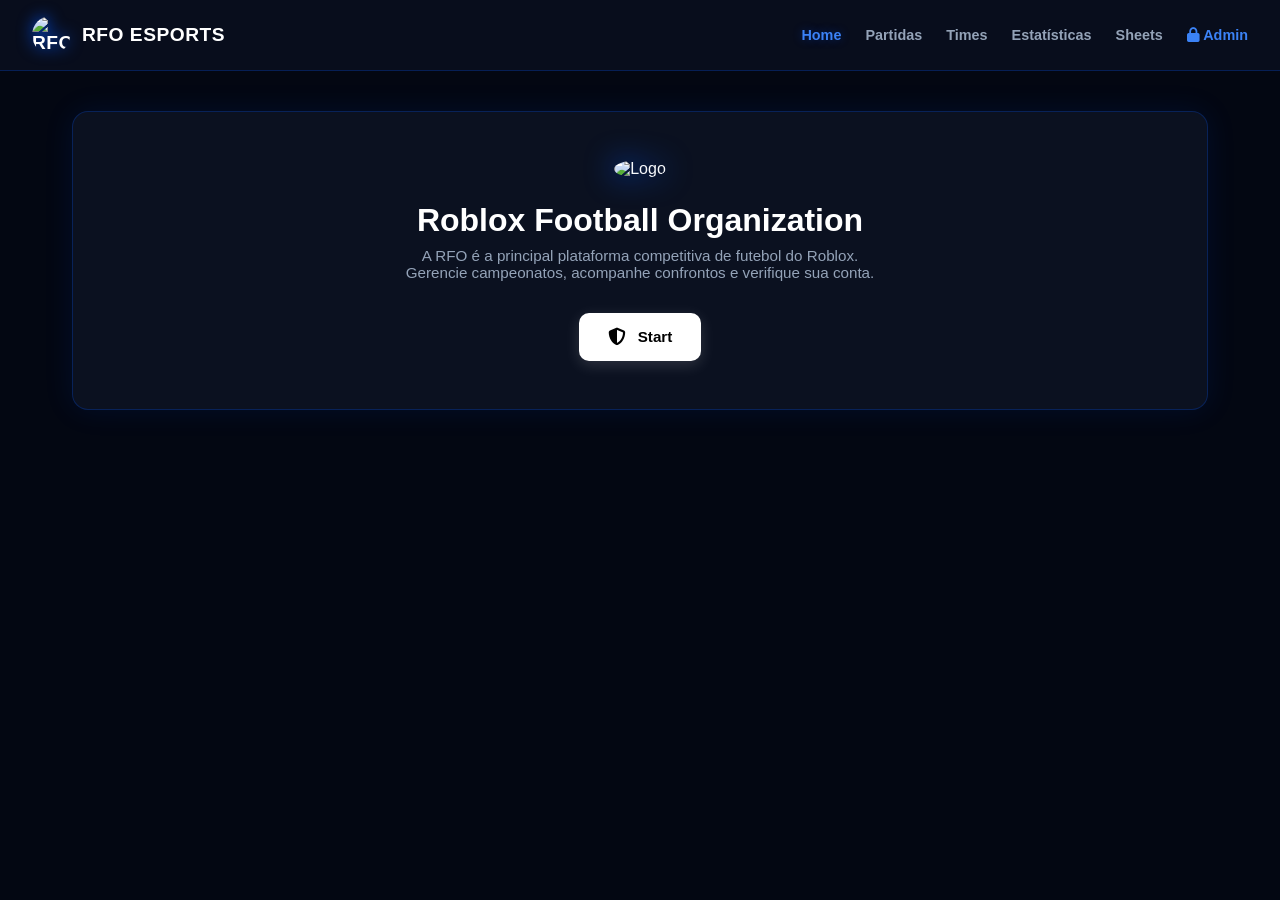
==== index.html @ a31e2cdf "Atualizar o index.html" ====
<!DOCTYPE html>
<html lang="en">
<head>
    <meta charset="UTF-8">
    <meta name="viewport" content="width=device-width, initial-scale=1.0">
    <title>Roblox Football Organization | RFO</title>
    <link rel="stylesheet" href="https://cdnjs.cloudflare.com/ajax/libs/font-awesome/6.4.0/css/all.min.css">
    <style>
        :root {
            --bg-deep: #030712;
            --bg-card: #0b1120;
            --bg-glass: rgba(11, 17, 32, 0.75);
            --primary-blue: #0055ff;
            --accent-blue: #3b82f6;
            --neon-glow: rgba(0, 85, 255, 0.35);
            --text-main: #f8fafc;
            --text-muted: #94a3b8;
            --success-green: #10b981;
            --border-color: rgba(0, 85, 255, 0.25);
        }

        * {
            margin: 0;
            padding: 0;
            box-sizing: border-box;
            font-family: 'Inter', -apple-system, BlinkMacSystemFont, "Segoe UI", Roboto, sans-serif;
        }

        body {
            background-color: var(--bg-deep);
            color: var(--text-main);
            min-height: 100vh;
            display: flex;
            flex-direction: column;
            overflow-x: hidden;
        }

        /* HEADER / NAVBAR */
        header {
            background: var(--bg-glass);
            backdrop-filter: blur(12px);
            border-bottom: 1px solid var(--border-color);
            position: sticky;
            top: 0;
            z-index: 1000;
            display: flex;
            justify-content: space-between;
            align-items: center;
            padding: 1rem 2rem;
        }

        .nav-brand {
            display: flex;
            align-items: center;
            gap: 12px;
            font-weight: 900;
            font-size: 1.2rem;
            letter-spacing: 0.5px;
            color: #ffffff;
            cursor: pointer;
        }

        .nav-brand img {
            width: 38px;
            height: 38px;
            border-radius: 50%;
            filter: drop-shadow(0 0 8px var(--primary-blue));
        }

        .nav-menu {
            display: flex;
            gap: 1.5rem;
            list-style: none;
            align-items: center;
        }

        .nav-menu li a {
            color: var(--text-muted);
            text-decoration: none;
            font-size: 0.9rem;
            font-weight: 600;
            transition: color 0.2s;
            cursor: pointer;
        }

        .nav-menu li a:hover, .nav-menu li a.active {
            color: var(--accent-blue);
            text-shadow: 0 0 10px var(--neon-glow);
        }

        .menu-toggle {
            display: none;
            background: none;
            border: none;
            color: white;
            font-size: 1.5rem;
            cursor: pointer;
        }

        /* SETA ANIMADA PARA O HAMBÚRGUER */
        .animated-arrow-container {
            display: none;
            position: absolute;
            top: 15px;
            right: 70px;
            align-items: center;
            gap: 8px;
            color: var(--accent-blue);
            font-weight: 700;
            font-size: 0.85rem;
            animation: bounceArrow 1.5s infinite ease-in-out;
            z-index: 1100;
        }

        @keyframes bounceArrow {
            0%, 100% { transform: translateX(0); }
            50% { transform: translateX(-8px); }
        }

        /* MAIN CONTAINER / SECTIONS */
        main {
            flex: 1;
            padding: 2.5rem 2rem;
            max-width: 1200px;
            width: 100%;
            margin: 0 auto;
        }

        .tab-content {
            display: none;
            animation: fadeIn 0.4s ease forwards;
        }

        .tab-content.active {
            display: block;
        }

        @keyframes fadeIn {
            from { opacity: 0; transform: translateY(10px); }
            to { opacity: 1; transform: translateY(0); }
        }

        h1 {
            font-size: 2rem;
            font-weight: 900;
            margin-bottom: 0.5rem;
            color: #ffffff;
        }

        .section-desc {
            color: var(--text-muted);
            font-size: 0.95rem;
            margin-bottom: 2rem;
        }

        /* CARDS */
        .card {
            background: var(--bg-card);
            border: 1px solid var(--border-color);
            border-radius: 16px;
            padding: 1.8rem;
            box-shadow: 0 0 30px rgba(0, 85, 255, 0.1);
            margin-bottom: 1.5rem;
        }

        .btn-primary {
            background: #ffffff;
            color: #000000;
            padding: 0.95rem 1.8rem;
            border-radius: 10px;
            font-weight: 800;
            font-size: 0.95rem;
            border: none;
            cursor: pointer;
            transition: all 0.3s ease;
            box-shadow: 0 4px 15px rgba(255, 255, 255, 0.15);
            display: inline-flex;
            align-items: center;
            gap: 12px;
            text-decoration: none;
        }

        .btn-primary:hover {
            background: #e2e8f0;
            transform: translateY(-2px);
        }

        /* RESPONSIVE MOBILE */
        @media (max-width: 768px) {
            .nav-menu {
                display: none;
                flex-direction: column;
                position: absolute;
                top: 100%;
                left: 0;
                width: 100%;
                background: var(--bg-glass);
                padding: 1.5rem;
                border-bottom: 1px solid var(--border-color);
                text-align: center;
            }
            .nav-menu.open {
                display: flex;
            }
            .menu-toggle {
                display: block;
            }
        }
    </style>
</head>
<body>

    <!-- SETA ANIMADA APONTANDO PARA O MENU HAMBÚRGUER -->
    <div id="animatedArrow" class="animated-arrow-container">
        <span>Navegue por aqui</span>
        <i class="fa-solid fa-arrow-right"></i>
    </div>

    <!-- HEADER / NAVBAR -->
    <header>
        <div class="nav-brand" onclick="switchTab('home')">
            <img src="1000402018.png" alt="RFO Logo">
            <span>RFO ESPORTS</span>
        </div>
        <button class="menu-toggle" onclick="toggleMenu()">
            <i class="fa-solid fa-bars"></i>
        </button>
        <ul class="nav-menu" id="navMenu">
            <li><a onclick="switchTab('home')" class="active" id="link-home">Home</a></li>
            <li><a onclick="switchTab('matches')" id="link-matches">Partidas</a></li>
            <li><a onclick="switchTab('teams')" id="link-teams">Times</a></li>
            <li><a onclick="switchTab('stats')" id="link-stats">Estatísticas</a></li>
            <li><a onclick="switchTab('sheets')" id="link-sheets">Sheets</a></li>
            <li id="navAdminItem" style="display: none;"><a onclick="switchTab('admin')" id="link-admin" style="color: var(--accent-blue);"><i class="fa-solid fa-lock"></i> Admin</a></li>
        </ul>
    </header>

    <!-- MAIN CONTENT -->
    <main>

        <!-- 1. HOME -->
        <div id="tab-home" class="tab-content active">
            <div class="card" style="text-align: center; padding: 3rem 1.5rem;">
                <img src="1000402018.png" alt="Logo" style="width: 90px; height: 90px; border-radius: 50%; margin-bottom: 1.5rem; filter: drop-shadow(0 0 15px var(--primary-blue));">
                <h1>Roblox Football Organization</h1>
                <p class="section-desc" style="max-width: 500px; margin: 0 auto 2rem auto;">
                    A RFO é a principal plataforma competitiva de futebol do Roblox. Gerencie campeonatos, acompanhe confrontos e verifique sua conta.
                </p>
                
                <div id="notVerifiedSection">
                    <button class="btn-primary" onclick="redirectToRobloxLogin()">
                        <i class="fa-solid fa-shield-halved" style="color: black; font-size: 1.1rem;"></i>
                        Start
                    </button>
                </div>

                <div id="alreadyVerifiedSection" style="display: none; background: rgba(16, 185, 129, 0.08); border: 1px solid rgba(16, 185, 129, 0.3); padding: 1.5rem; border-radius: 12px; margin-top: 1rem;">
                    <h3 style="color: var(--success-green); margin-bottom: 0.5rem;"><i class="fa-solid fa-circle-check"></i> Conta Verificada!</h3>
                    <p style="font-size: 0.9rem; color: var(--text-muted);">Sua conta está vinculada. Utilize o menu hambúrguer no topo para navegar pelas abas.</p>
                </div>
            </div>
        </div>

        <!-- 2. PARTIDAS (Puxa matches.html) -->
        <div id="tab-matches" class="tab-content">
            <iframe src="matches.html" style="width:100%; height:80vh; border:none; background:transparent;"></iframe>
        </div>

        <!-- 3. TIMES (Puxa teams.html) -->
        <div id="tab-teams" class="tab-content">
            <iframe src="teams.html" style="width:100%; height:80vh; border:none; background:transparent;"></iframe>
        </div>

        <!-- 4. ESTATÍSTICAS (Puxa stats.html) -->
        <div id="tab-stats" class="tab-content">
            <iframe src="stats.html" style="width:100%; height:80vh; border:none; background:transparent;"></iframe>
        </div>

        <!-- 5. SHEETS (Puxa sheets.html) -->
        <div id="tab-sheets" class="tab-content">
            <iframe src="sheets.html" style="width:100%; height:80vh; border:none; background:transparent;"></iframe>
        </div>

        <!-- 6. ADMIN (Puxa admin.html) -->
        <div id="tab-admin" class="tab-content">
            <iframe src="admin.html" style="width:100%; height:80vh; border:none; background:transparent;"></iframe>
        </div>

    </main>

    <script>
        const ROBLOX_CLIENT_ID = "1789859421050070897"; 
        const REDIRECT_URI = window.location.origin + window.location.pathname;
        const ADMIN_EMAILS = ["janebice3@gmail.com", "contatomugzinho@gmail.com"];

        window.addEventListener('DOMContentLoaded', () => {
            const activeAdminEmail = localStorage.getItem('rfo_active_admin') || "janebice3@gmail.com"; 
            if (ADMIN_EMAILS.includes(activeAdminEmail)) {
                const adminItem = document.getElementById('navAdminItem');
                if (adminItem) adminItem.style.display = 'block';
            }

            const isVerified = localStorage.getItem('rfo_verified') === 'true';
            if (isVerified) {
                const notVerified = document.getElementById('notVerifiedSection');
                const alreadyVerified = document.getElementById('alreadyVerifiedSection');
                const arrow = document.getElementById('animatedArrow');

                if (notVerified) notVerified.style.display = 'none';
                if (alreadyVerified) alreadyVerified.style.display = 'block';
                if (arrow) arrow.style.display = 'flex';
            }
        });

        function redirectToRobloxLogin() {
            const stateValue = Math.random().toString(36).substring(7);
            localStorage.setItem('oauth_state', stateValue);
            const authUrl = `https://apis.roblox.com/oauth/v1/authorize?client_id=${ROBLOX_CLIENT_ID}&redirect_uri=${encodeURIComponent(REDIRECT_URI)}&scope=openid%20profile&response_type=code&state=${stateValue}`;
            window.location.href = authUrl;
        }

        function switchTab(tabId) {
            document.querySelectorAll('.tab-content').forEach(el => el.classList.remove('active'));
            document.querySelectorAll('.nav-menu a').forEach(el => el.classList.remove('active'));

            const targetTab = document.getElementById('tab-' + tabId);
            if (targetTab) {
                targetTab.classList.add('active');
                const link = document.getElementById('link-' + tabId);
                if (link) link.classList.add('active');
            }

            const navMenu = document.getElementById('navMenu');
            if (navMenu) navMenu.classList.remove('open');
            window.scrollTo({ top: 0, behavior: 'smooth' });
        }

        function toggleMenu() {
            const navMenu = document.getElementById('navMenu');
            if (navMenu) navMenu.classList.toggle('open');
        }
    </script>
</body>
</html>
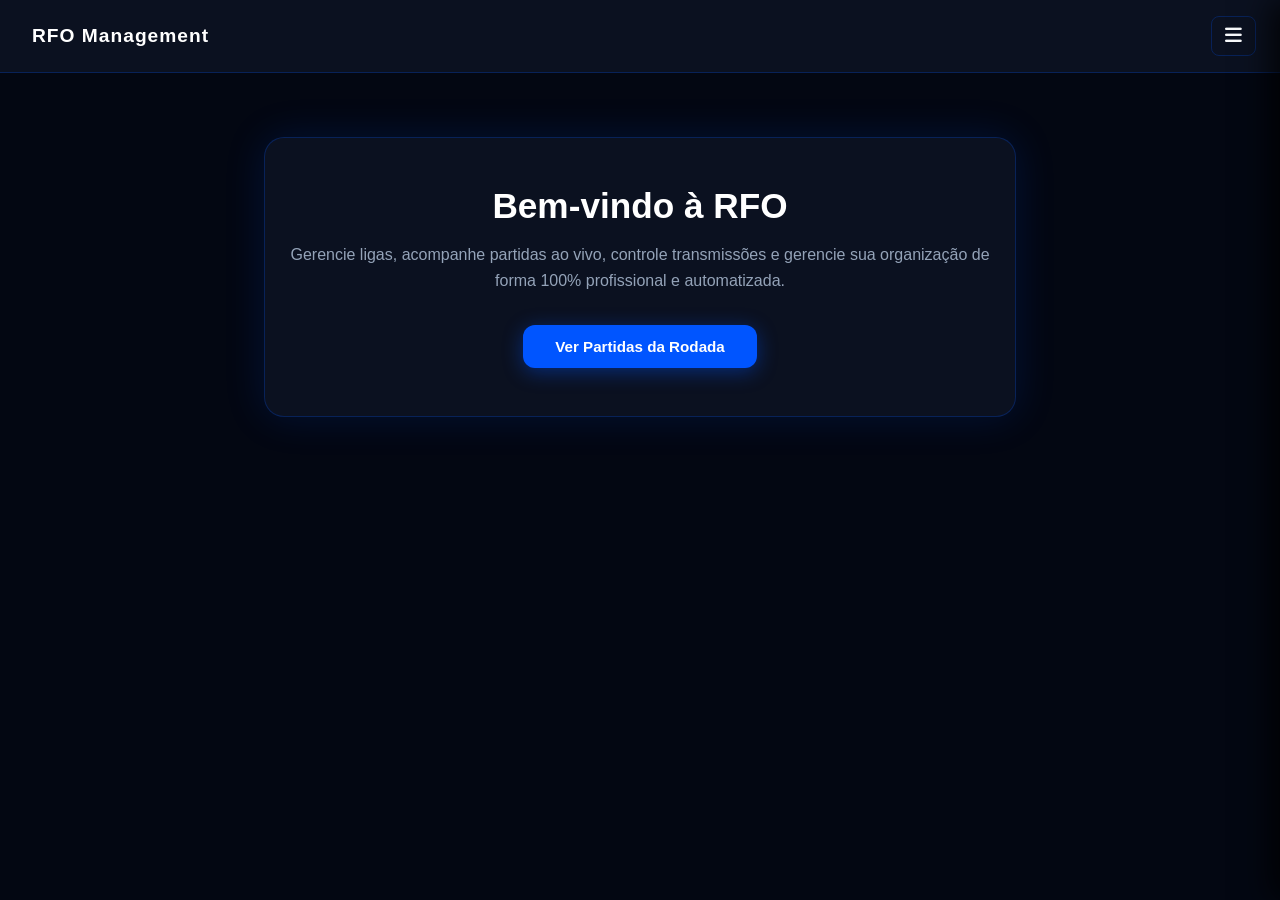
==== commit c41a11e1: "Atualizar o index.html" ====
--- a/index.html
+++ b/index.html
@@ -1,21 +1,18 @@
 <!DOCTYPE html>
-<html lang="en">
+<html lang="pt-BR">
 <head>
     <meta charset="UTF-8">
     <meta name="viewport" content="width=device-width, initial-scale=1.0">
-    <title>Roblox Football Organization | RFO</title>
+    <title>Início - RFO</title>
     <link rel="stylesheet" href="https://cdnjs.cloudflare.com/ajax/libs/font-awesome/6.4.0/css/all.min.css">
     <style>
         :root {
             --bg-deep: #030712;
             --bg-card: #0b1120;
-            --bg-glass: rgba(11, 17, 32, 0.75);
             --primary-blue: #0055ff;
             --accent-blue: #3b82f6;
-            --neon-glow: rgba(0, 85, 255, 0.35);
             --text-main: #f8fafc;
             --text-muted: #94a3b8;
-            --success-green: #10b981;
             --border-color: rgba(0, 85, 255, 0.25);
         }
 
@@ -32,312 +29,220 @@
             min-height: 100vh;
             display: flex;
             flex-direction: column;
-            overflow-x: hidden;
-        }
-
-        /* HEADER / NAVBAR */
+        }
+
+        /* Navbar e Menu Hambúrguer */
         header {
-            background: var(--bg-glass);
-            backdrop-filter: blur(12px);
+            background: var(--bg-card);
             border-bottom: 1px solid var(--border-color);
+            padding: 1rem 1.5rem;
+            display: flex;
+            justify-content: space-between;
+            align-items: center;
             position: sticky;
             top: 0;
+            z-index: 100;
+        }
+
+        .logo {
+            font-size: 1.2rem;
+            font-weight: 900;
+            color: #fff;
+            letter-spacing: 1px;
+            display: flex;
+            align-items: center;
+            gap: 8px;
+        }
+
+        .logo i {
+            color: var(--primary-blue);
+        }
+
+        .menu-btn {
+            background: transparent;
+            border: 1px solid var(--border-color);
+            color: var(--text-main);
+            font-size: 1.2rem;
+            padding: 0.5rem 0.8rem;
+            border-radius: 8px;
+            cursor: pointer;
+            transition: 0.2s;
+        }
+
+        .menu-btn:hover {
+            background: rgba(0, 85, 255, 0.1);
+        }
+
+        /* Menu Lateral Deslizante */
+        .sidebar {
+            position: fixed;
+            top: 0;
+            right: -280px;
+            width: 280px;
+            height: 100%;
+            background: var(--bg-card);
+            border-left: 1px solid var(--border-color);
             z-index: 1000;
+            transition: right 0.3s ease;
+            display: flex;
+            flex-direction: column;
+            padding: 1.5rem;
+            box-shadow: -10px 0 30px rgba(0, 0, 0, 0.8);
+        }
+
+        .sidebar.active {
+            right: 0;
+        }
+
+        .sidebar-header {
             display: flex;
             justify-content: space-between;
             align-items: center;
-            padding: 1rem 2rem;
-        }
-
-        .nav-brand {
+            margin-bottom: 2rem;
+            border-bottom: 1px solid rgba(255, 255, 255, 0.05);
+            padding-bottom: 1rem;
+        }
+
+        .close-sidebar {
+            background: transparent;
+            border: none;
+            color: var(--text-muted);
+            font-size: 1.2rem;
+            cursor: pointer;
+        }
+
+        .sidebar-nav {
+            display: flex;
+            flex-direction: column;
+            gap: 0.8rem;
+        }
+
+        .sidebar-nav a {
+            color: var(--text-main);
+            text-decoration: none;
+            padding: 0.8rem 1rem;
+            border-radius: 8px;
+            font-weight: 600;
+            font-size: 0.95rem;
             display: flex;
             align-items: center;
             gap: 12px;
-            font-weight: 900;
-            font-size: 1.2rem;
-            letter-spacing: 0.5px;
-            color: #ffffff;
-            cursor: pointer;
-        }
-
-        .nav-brand img {
-            width: 38px;
-            height: 38px;
-            border-radius: 50%;
-            filter: drop-shadow(0 0 8px var(--primary-blue));
-        }
-
-        .nav-menu {
-            display: flex;
-            gap: 1.5rem;
-            list-style: none;
-            align-items: center;
-        }
-
-        .nav-menu li a {
-            color: var(--text-muted);
-            text-decoration: none;
-            font-size: 0.9rem;
-            font-weight: 600;
-            transition: color 0.2s;
-            cursor: pointer;
-        }
-
-        .nav-menu li a:hover, .nav-menu li a.active {
+            transition: 0.2s;
+            background: rgba(255, 255, 255, 0.02);
+            border: 1px solid rgba(255, 255, 255, 0.03);
+        }
+
+        .sidebar-nav a:hover {
+            background: rgba(0, 85, 255, 0.15);
             color: var(--accent-blue);
-            text-shadow: 0 0 10px var(--neon-glow);
-        }
-
-        .menu-toggle {
+            border-color: var(--border-color);
+        }
+
+        .overlay {
+            position: fixed;
+            top: 0;
+            left: 0;
+            width: 100%;
+            height: 100%;
+            background: rgba(0, 0, 0, 0.6);
+            backdrop-filter: blur(3px);
+            z-index: 900;
             display: none;
-            background: none;
-            border: none;
-            color: white;
-            font-size: 1.5rem;
-            cursor: pointer;
-        }
-
-        /* SETA ANIMADA PARA O HAMBÚRGUER */
-        .animated-arrow-container {
-            display: none;
-            position: absolute;
-            top: 15px;
-            right: 70px;
-            align-items: center;
-            gap: 8px;
-            color: var(--accent-blue);
-            font-weight: 700;
-            font-size: 0.85rem;
-            animation: bounceArrow 1.5s infinite ease-in-out;
-            z-index: 1100;
-        }
-
-        @keyframes bounceArrow {
-            0%, 100% { transform: translateX(0); }
-            50% { transform: translateX(-8px); }
-        }
-
-        /* MAIN CONTAINER / SECTIONS */
+        }
+
+        .overlay.active {
+            display: block;
+        }
+
+        /* Conteúdo Principal */
         main {
             flex: 1;
-            padding: 2.5rem 2rem;
-            max-width: 1200px;
+            padding: 2rem 1.5rem;
+            max-width: 800px;
+            margin: 0 auto;
             width: 100%;
-            margin: 0 auto;
-        }
-
-        .tab-content {
-            display: none;
-            animation: fadeIn 0.4s ease forwards;
-        }
-
-        .tab-content.active {
-            display: block;
-        }
-
-        @keyframes fadeIn {
-            from { opacity: 0; transform: translateY(10px); }
-            to { opacity: 1; transform: translateY(0); }
-        }
-
-        h1 {
-            font-size: 2rem;
-            font-weight: 900;
-            margin-bottom: 0.5rem;
-            color: #ffffff;
-        }
-
-        .section-desc {
-            color: var(--text-muted);
-            font-size: 0.95rem;
-            margin-bottom: 2rem;
-        }
-
-        /* CARDS */
-        .card {
+            text-align: center;
+        }
+
+        .hero {
             background: var(--bg-card);
             border: 1px solid var(--border-color);
-            border-radius: 16px;
-            padding: 1.8rem;
-            box-shadow: 0 0 30px rgba(0, 85, 255, 0.1);
-            margin-bottom: 1.5rem;
+            border-radius: 20px;
+            padding: 3rem 1.5rem;
+            box-shadow: 0 0 40px rgba(0, 85, 255, 0.15);
+            margin-top: 2rem;
+        }
+
+        h1 {
+            font-size: 2.2rem;
+            font-weight: 900;
+            margin-bottom: 1rem;
+            color: #ffffff;
+        }
+
+        p {
+            color: var(--text-muted);
+            font-size: 1rem;
+            margin-bottom: 2rem;
+            line-height: 1.6;
         }
 
         .btn-primary {
-            background: #ffffff;
-            color: #000000;
-            padding: 0.95rem 1.8rem;
-            border-radius: 10px;
-            font-weight: 800;
+            display: inline-block;
+            background: var(--primary-blue);
+            color: #fff;
+            padding: 0.8rem 2rem;
+            border-radius: 12px;
+            text-decoration: none;
+            font-weight: 700;
             font-size: 0.95rem;
-            border: none;
-            cursor: pointer;
-            transition: all 0.3s ease;
-            box-shadow: 0 4px 15px rgba(255, 255, 255, 0.15);
-            display: inline-flex;
-            align-items: center;
-            gap: 12px;
-            text-decoration: none;
+            transition: 0.2s;
+            box-shadow: 0 4px 20px rgba(0, 85, 255, 0.4);
         }
 
         .btn-primary:hover {
-            background: #e2e8f0;
+            background: var(--accent-blue);
             transform: translateY(-2px);
-        }
-
-        /* RESPONSIVE MOBILE */
-        @media (max-width: 768px) {
-            .nav-menu {
-                display: none;
-                flex-direction: column;
-                position: absolute;
-                top: 100%;
-                left: 0;
-                width: 100%;
-                background: var(--bg-glass);
-                padding: 1.5rem;
-                border-bottom: 1px solid var(--border-color);
-                text-align: center;
-            }
-            .nav-menu.open {
-                display: flex;
-            }
-            .menu-toggle {
-                display: block;
-            }
         }
     </style>
 </head>
 <body>
 
-    <!-- SETA ANIMADA APONTANDO PARA O MENU HAMBÚRGUER -->
-    <div id="animatedArrow" class="animated-arrow-container">
-        <span>Navegue por aqui</span>
-        <i class="fa-solid fa-arrow-right"></i>
+    <header>
+        <div class="logo"><i class="fa-solid fa-shield-halayed"></i> RFO Management</div>
+        <button class="menu-btn" onclick="toggleMenu()"><i class="fa-solid fa-bars"></i></button>
+    </header>
+
+    <!-- Menu Lateral (Hambúrguer) -->
+    <div class="overlay" id="overlay" onclick="toggleMenu()"></div>
+    <div class="sidebar" id="sidebar">
+        <div class="sidebar-header">
+            <h3>Menu RFO</h3>
+            <button class="close-sidebar" onclick="toggleMenu()"><i class="fa-solid fa-xmark"></i></button>
+        </div>
+        <div class="sidebar-nav">
+            <a href="index.html"><i class="fa-solid fa-house"></i> Início</a>
+            <a href="matches.html"><i class="fa-solid fa-futbol"></i> Partidas</a>
+            <a href="transmissoes.html"><i class="fa-solid fa-video"></i> Transmissões</a>
+            <a href="admin.html"><i class="fa-solid fa-lock"></i> Painel Admin</a>
+            <a href="dono.html"><i class="fa-solid fa-crown"></i> Painel de Dono</a>
+        </div>
     </div>
 
-    <!-- HEADER / NAVBAR -->
-    <header>
-        <div class="nav-brand" onclick="switchTab('home')">
-            <img src="1000402018.png" alt="RFO Logo">
-            <span>RFO ESPORTS</span>
+    <main>
+        <div class="hero">
+            <h1>Bem-vindo à RFO</h1>
+            <p>Gerencie ligas, acompanhe partidas ao vivo, controle transmissões e gerencie sua organização de forma 100% profissional e automatizada.</p>
+            <a href="matches.html" class="btn-primary">Ver Partidas da Rodada</a>
         </div>
-        <button class="menu-toggle" onclick="toggleMenu()">
-            <i class="fa-solid fa-bars"></i>
-        </button>
-        <ul class="nav-menu" id="navMenu">
-            <li><a onclick="switchTab('home')" class="active" id="link-home">Home</a></li>
-            <li><a onclick="switchTab('matches')" id="link-matches">Partidas</a></li>
-            <li><a onclick="switchTab('teams')" id="link-teams">Times</a></li>
-            <li><a onclick="switchTab('stats')" id="link-stats">Estatísticas</a></li>
-            <li><a onclick="switchTab('sheets')" id="link-sheets">Sheets</a></li>
-            <li id="navAdminItem" style="display: none;"><a onclick="switchTab('admin')" id="link-admin" style="color: var(--accent-blue);"><i class="fa-solid fa-lock"></i> Admin</a></li>
-        </ul>
-    </header>
-
-    <!-- MAIN CONTENT -->
-    <main>
-
-        <!-- 1. HOME -->
-        <div id="tab-home" class="tab-content active">
-            <div class="card" style="text-align: center; padding: 3rem 1.5rem;">
-                <img src="1000402018.png" alt="Logo" style="width: 90px; height: 90px; border-radius: 50%; margin-bottom: 1.5rem; filter: drop-shadow(0 0 15px var(--primary-blue));">
-                <h1>Roblox Football Organization</h1>
-                <p class="section-desc" style="max-width: 500px; margin: 0 auto 2rem auto;">
-                    A RFO é a principal plataforma competitiva de futebol do Roblox. Gerencie campeonatos, acompanhe confrontos e verifique sua conta.
-                </p>
-                
-                <div id="notVerifiedSection">
-                    <button class="btn-primary" onclick="redirectToRobloxLogin()">
-                        <i class="fa-solid fa-shield-halved" style="color: black; font-size: 1.1rem;"></i>
-                        Start
-                    </button>
-                </div>
-
-                <div id="alreadyVerifiedSection" style="display: none; background: rgba(16, 185, 129, 0.08); border: 1px solid rgba(16, 185, 129, 0.3); padding: 1.5rem; border-radius: 12px; margin-top: 1rem;">
-                    <h3 style="color: var(--success-green); margin-bottom: 0.5rem;"><i class="fa-solid fa-circle-check"></i> Conta Verificada!</h3>
-                    <p style="font-size: 0.9rem; color: var(--text-muted);">Sua conta está vinculada. Utilize o menu hambúrguer no topo para navegar pelas abas.</p>
-                </div>
-            </div>
-        </div>
-
-        <!-- 2. PARTIDAS (Puxa matches.html) -->
-        <div id="tab-matches" class="tab-content">
-            <iframe src="matches.html" style="width:100%; height:80vh; border:none; background:transparent;"></iframe>
-        </div>
-
-        <!-- 3. TIMES (Puxa teams.html) -->
-        <div id="tab-teams" class="tab-content">
-            <iframe src="teams.html" style="width:100%; height:80vh; border:none; background:transparent;"></iframe>
-        </div>
-
-        <!-- 4. ESTATÍSTICAS (Puxa stats.html) -->
-        <div id="tab-stats" class="tab-content">
-            <iframe src="stats.html" style="width:100%; height:80vh; border:none; background:transparent;"></iframe>
-        </div>
-
-        <!-- 5. SHEETS (Puxa sheets.html) -->
-        <div id="tab-sheets" class="tab-content">
-            <iframe src="sheets.html" style="width:100%; height:80vh; border:none; background:transparent;"></iframe>
-        </div>
-
-        <!-- 6. ADMIN (Puxa admin.html) -->
-        <div id="tab-admin" class="tab-content">
-            <iframe src="admin.html" style="width:100%; height:80vh; border:none; background:transparent;"></iframe>
-        </div>
-
     </main>
 
     <script>
-        const ROBLOX_CLIENT_ID = "1789859421050070897"; 
-        const REDIRECT_URI = window.location.origin + window.location.pathname;
-        const ADMIN_EMAILS = ["janebice3@gmail.com", "contatomugzinho@gmail.com"];
-
-        window.addEventListener('DOMContentLoaded', () => {
-            const activeAdminEmail = localStorage.getItem('rfo_active_admin') || "janebice3@gmail.com"; 
-            if (ADMIN_EMAILS.includes(activeAdminEmail)) {
-                const adminItem = document.getElementById('navAdminItem');
-                if (adminItem) adminItem.style.display = 'block';
-            }
-
-            const isVerified = localStorage.getItem('rfo_verified') === 'true';
-            if (isVerified) {
-                const notVerified = document.getElementById('notVerifiedSection');
-                const alreadyVerified = document.getElementById('alreadyVerifiedSection');
-                const arrow = document.getElementById('animatedArrow');
-
-                if (notVerified) notVerified.style.display = 'none';
-                if (alreadyVerified) alreadyVerified.style.display = 'block';
-                if (arrow) arrow.style.display = 'flex';
-            }
-        });
-
-        function redirectToRobloxLogin() {
-            const stateValue = Math.random().toString(36).substring(7);
-            localStorage.setItem('oauth_state', stateValue);
-            const authUrl = `https://apis.roblox.com/oauth/v1/authorize?client_id=${ROBLOX_CLIENT_ID}&redirect_uri=${encodeURIComponent(REDIRECT_URI)}&scope=openid%20profile&response_type=code&state=${stateValue}`;
-            window.location.href = authUrl;
-        }
-
-        function switchTab(tabId) {
-            document.querySelectorAll('.tab-content').forEach(el => el.classList.remove('active'));
-            document.querySelectorAll('.nav-menu a').forEach(el => el.classList.remove('active'));
-
-            const targetTab = document.getElementById('tab-' + tabId);
-            if (targetTab) {
-                targetTab.classList.add('active');
-                const link = document.getElementById('link-' + tabId);
-                if (link) link.classList.add('active');
-            }
-
-            const navMenu = document.getElementById('navMenu');
-            if (navMenu) navMenu.classList.remove('open');
-            window.scrollTo({ top: 0, behavior: 'smooth' });
-        }
-
         function toggleMenu() {
-            const navMenu = document.getElementById('navMenu');
-            if (navMenu) navMenu.classList.toggle('open');
+            const sidebar = document.getElementById('sidebar');
+            const overlay = document.getElementById('overlay');
+            sidebar.classList.toggle('active');
+            overlay.classList.toggle('active');
         }
     </script>
 </body>
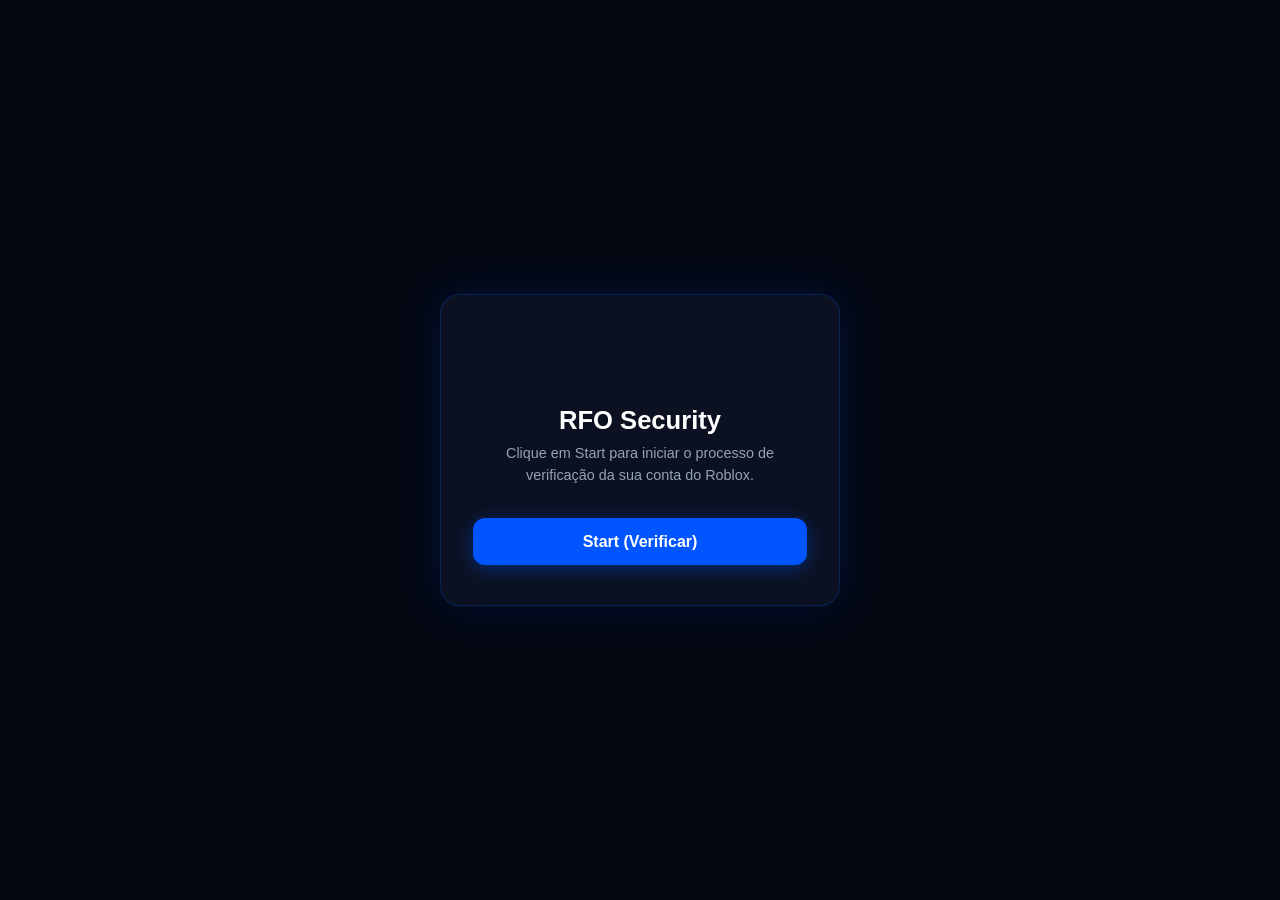
==== commit 3d29c1b6: "Atualizar o index.html" ====
--- a/index.html
+++ b/index.html
@@ -3,7 +3,7 @@
 <head>
     <meta charset="UTF-8">
     <meta name="viewport" content="width=device-width, initial-scale=1.0">
-    <title>Início - RFO</title>
+    <title>Verificação - RFO</title>
     <link rel="stylesheet" href="https://cdnjs.cloudflare.com/ajax/libs/font-awesome/6.4.0/css/all.min.css">
     <style>
         :root {
@@ -28,179 +28,59 @@
             color: var(--text-main);
             min-height: 100vh;
             display: flex;
-            flex-direction: column;
+            align-items: center;
+            justify-content: center;
+            padding: 1rem;
         }
 
-        /* Navbar e Menu Hambúrguer */
-        header {
-            background: var(--bg-card);
-            border-bottom: 1px solid var(--border-color);
-            padding: 1rem 1.5rem;
-            display: flex;
-            justify-content: space-between;
-            align-items: center;
-            position: sticky;
-            top: 0;
-            z-index: 100;
-        }
-
-        .logo {
-            font-size: 1.2rem;
-            font-weight: 900;
-            color: #fff;
-            letter-spacing: 1px;
-            display: flex;
-            align-items: center;
-            gap: 8px;
-        }
-
-        .logo i {
-            color: var(--primary-blue);
-        }
-
-        .menu-btn {
-            background: transparent;
-            border: 1px solid var(--border-color);
-            color: var(--text-main);
-            font-size: 1.2rem;
-            padding: 0.5rem 0.8rem;
-            border-radius: 8px;
-            cursor: pointer;
-            transition: 0.2s;
-        }
-
-        .menu-btn:hover {
-            background: rgba(0, 85, 255, 0.1);
-        }
-
-        /* Menu Lateral Deslizante */
-        .sidebar {
-            position: fixed;
-            top: 0;
-            right: -280px;
-            width: 280px;
-            height: 100%;
-            background: var(--bg-card);
-            border-left: 1px solid var(--border-color);
-            z-index: 1000;
-            transition: right 0.3s ease;
-            display: flex;
-            flex-direction: column;
-            padding: 1.5rem;
-            box-shadow: -10px 0 30px rgba(0, 0, 0, 0.8);
-        }
-
-        .sidebar.active {
-            right: 0;
-        }
-
-        .sidebar-header {
-            display: flex;
-            justify-content: space-between;
-            align-items: center;
-            margin-bottom: 2rem;
-            border-bottom: 1px solid rgba(255, 255, 255, 0.05);
-            padding-bottom: 1rem;
-        }
-
-        .close-sidebar {
-            background: transparent;
-            border: none;
-            color: var(--text-muted);
-            font-size: 1.2rem;
-            cursor: pointer;
-        }
-
-        .sidebar-nav {
-            display: flex;
-            flex-direction: column;
-            gap: 0.8rem;
-        }
-
-        .sidebar-nav a {
-            color: var(--text-main);
-            text-decoration: none;
-            padding: 0.8rem 1rem;
-            border-radius: 8px;
-            font-weight: 600;
-            font-size: 0.95rem;
-            display: flex;
-            align-items: center;
-            gap: 12px;
-            transition: 0.2s;
-            background: rgba(255, 255, 255, 0.02);
-            border: 1px solid rgba(255, 255, 255, 0.03);
-        }
-
-        .sidebar-nav a:hover {
-            background: rgba(0, 85, 255, 0.15);
-            color: var(--accent-blue);
-            border-color: var(--border-color);
-        }
-
-        .overlay {
-            position: fixed;
-            top: 0;
-            left: 0;
-            width: 100%;
-            height: 100%;
-            background: rgba(0, 0, 0, 0.6);
-            backdrop-filter: blur(3px);
-            z-index: 900;
-            display: none;
-        }
-
-        .overlay.active {
-            display: block;
-        }
-
-        /* Conteúdo Principal */
-        main {
-            flex: 1;
-            padding: 2rem 1.5rem;
-            max-width: 800px;
-            margin: 0 auto;
-            width: 100%;
-            text-align: center;
-        }
-
-        .hero {
+        .auth-card {
             background: var(--bg-card);
             border: 1px solid var(--border-color);
             border-radius: 20px;
-            padding: 3rem 1.5rem;
+            padding: 2.5rem 2rem;
+            width: 100%;
+            max-width: 400px;
+            text-align: center;
             box-shadow: 0 0 40px rgba(0, 85, 255, 0.15);
-            margin-top: 2rem;
+        }
+
+        .logo-icon {
+            font-size: 3rem;
+            color: var(--primary-blue);
+            margin-bottom: 1rem;
         }
 
         h1 {
-            font-size: 2.2rem;
+            font-size: 1.6rem;
             font-weight: 900;
-            margin-bottom: 1rem;
-            color: #ffffff;
+            margin-bottom: 0.5rem;
+            color: #fff;
         }
 
         p {
             color: var(--text-muted);
-            font-size: 1rem;
+            font-size: 0.9rem;
             margin-bottom: 2rem;
-            line-height: 1.6;
+            line-height: 1.5;
         }
 
-        .btn-primary {
-            display: inline-block;
+        .btn-start {
+            display: block;
+            width: 100%;
             background: var(--primary-blue);
             color: #fff;
-            padding: 0.8rem 2rem;
+            padding: 0.9rem;
             border-radius: 12px;
             text-decoration: none;
             font-weight: 700;
-            font-size: 0.95rem;
+            font-size: 1rem;
+            border: none;
+            cursor: pointer;
             transition: 0.2s;
             box-shadow: 0 4px 20px rgba(0, 85, 255, 0.4);
         }
 
-        .btn-primary:hover {
+        .btn-start:hover {
             background: var(--accent-blue);
             transform: translateY(-2px);
         }
@@ -208,41 +88,52 @@
 </head>
 <body>
 
-    <header>
-        <div class="logo"><i class="fa-solid fa-shield-halayed"></i> RFO Management</div>
-        <button class="menu-btn" onclick="toggleMenu()"><i class="fa-solid fa-bars"></i></button>
-    </header>
-
-    <!-- Menu Lateral (Hambúrguer) -->
-    <div class="overlay" id="overlay" onclick="toggleMenu()"></div>
-    <div class="sidebar" id="sidebar">
-        <div class="sidebar-header">
-            <h3>Menu RFO</h3>
-            <button class="close-sidebar" onclick="toggleMenu()"><i class="fa-solid fa-xmark"></i></button>
-        </div>
-        <div class="sidebar-nav">
-            <a href="index.html"><i class="fa-solid fa-house"></i> Início</a>
-            <a href="matches.html"><i class="fa-solid fa-futbol"></i> Partidas</a>
-            <a href="transmissoes.html"><i class="fa-solid fa-video"></i> Transmissões</a>
-            <a href="admin.html"><i class="fa-solid fa-lock"></i> Painel Admin</a>
-            <a href="dono.html"><i class="fa-solid fa-crown"></i> Painel de Dono</a>
-        </div>
+    <div class="auth-card">
+        <div class="logo-icon"><i class="fa-solid fa-shield-halayed"></i></div>
+        <h1>RFO Security</h1>
+        <p id="statusText">Faça a verificação da sua conta do Roblox para acessar o sistema de gerenciamento da liga.</p>
+        
+        <button class="btn-start" id="startBtn" onclick="handleStartAction()">Start</button>
     </div>
 
-    <main>
-        <div class="hero">
-            <h1>Bem-vindo à RFO</h1>
-            <p>Gerencie ligas, acompanhe partidas ao vivo, controle transmissões e gerencie sua organização de forma 100% profissional e automatizada.</p>
-            <a href="matches.html" class="btn-primary">Ver Partidas da Rodada</a>
-        </div>
-    </main>
+    <script>
+        window.addEventListener('DOMContentLoaded', () => {
+            checkVerificationStatus();
+        });
 
-    <script>
-        function toggleMenu() {
-            const sidebar = document.getElementById('sidebar');
-            const overlay = document.getElementById('overlay');
-            sidebar.classList.toggle('active');
-            overlay.classList.toggle('active');
+        function checkVerificationStatus() {
+            const isVerified = localStorage.getItem('rfo_roblox_verified') === 'true';
+            const btn = document.getElementById('startBtn');
+            const statusText = document.getElementById('statusText');
+
+            if (isVerified) {
+                statusText.innerText = "Sua conta do Roblox já está verificada com sucesso! Clique em Start para entrar.";
+                btn.innerText = "Start (Entrar)";
+            } else {
+                statusText.innerText = "Clique em Start para iniciar o processo de verificação da sua conta do Roblox.";
+                btn.innerText = "Start (Verificar)";
+            }
+        }
+
+        function handleStartAction() {
+            const isVerified = localStorage.getItem('rfo_roblox_verified') === 'true';
+
+            if (isVerified) {
+                // Já verificado: vai para a página inicial de navegação
+                window.location.href = "home.html";
+            } else {
+                // Simulação do fluxo de verificação do Roblox
+                // Aqui você pode integrar o redirecionamento OAuth real do Roblox se desejar
+                let robloxUser = prompt("Digite seu nome de usuário ou ID do Roblox para verificar:");
+                if (robloxUser && robloxUser.trim() !== "") {
+                    localStorage.setItem('rfo_roblox_verified', 'true');
+                    localStorage.setItem('rfo_roblox_user', robloxUser.trim());
+                    alert("Verificação realizada com sucesso!");
+                    window.location.href = "home.html";
+                } else {
+                    alert("Verificação cancelada ou usuário inválido.");
+                }
+            }
         }
     </script>
 </body>
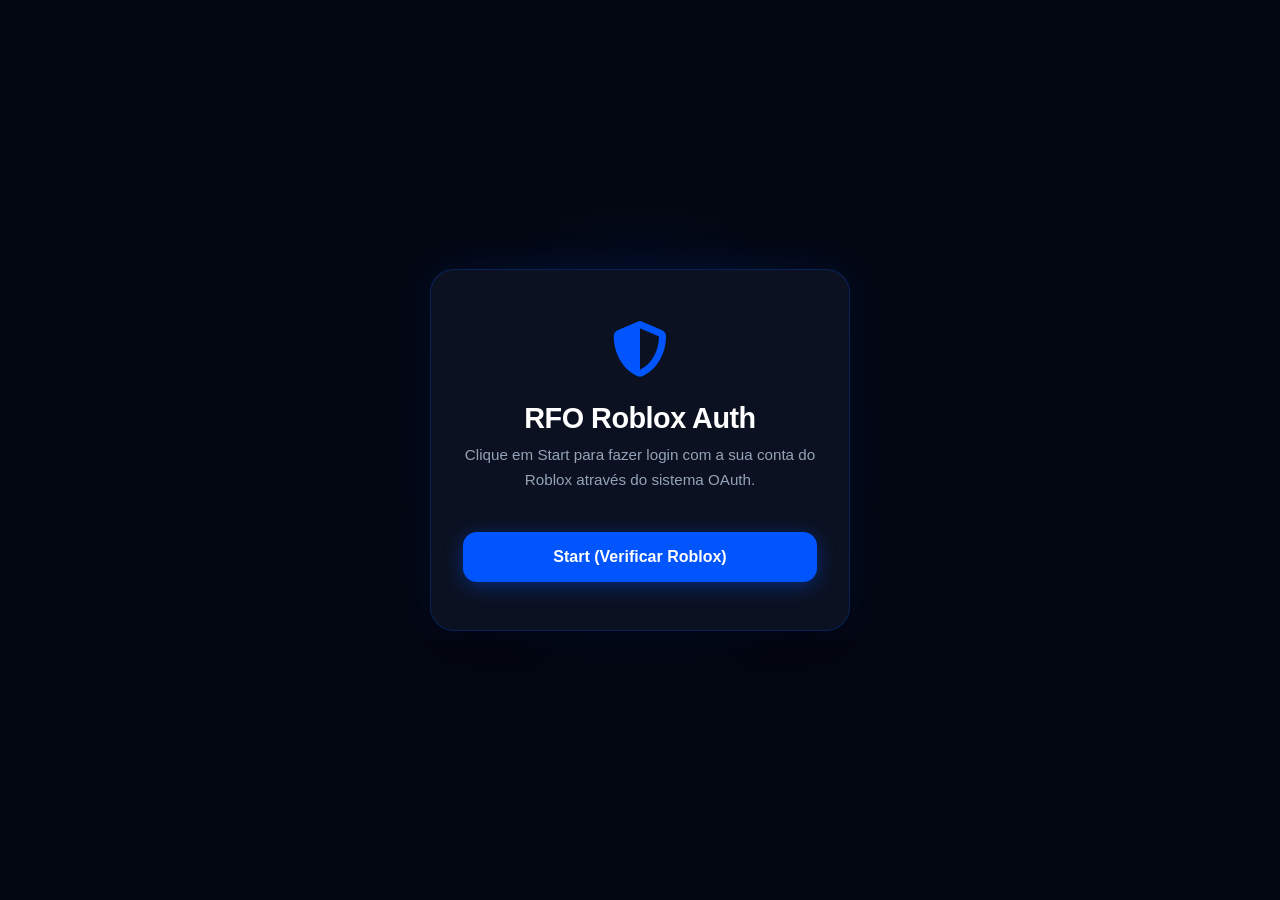
==== commit 19accb77: "Atualizar o index.html" ====
--- a/index.html
+++ b/index.html
@@ -3,7 +3,7 @@
 <head>
     <meta charset="UTF-8">
     <meta name="viewport" content="width=device-width, initial-scale=1.0">
-    <title>Verificação - RFO</title>
+    <title>Verificação Roblox - RFO</title>
     <link rel="stylesheet" href="https://cdnjs.cloudflare.com/ajax/libs/font-awesome/6.4.0/css/all.min.css">
     <style>
         :root {
@@ -31,37 +31,71 @@
             align-items: center;
             justify-content: center;
             padding: 1rem;
+            overflow: hidden;
+            position: relative;
+        }
+
+        body::before {
+            content: '';
+            position: absolute;
+            width: 500px;
+            height: 500px;
+            background: radial-gradient(circle, rgba(0, 85, 255, 0.15) 0%, rgba(3, 7, 18, 0) 70%);
+            top: 50%;
+            left: 50%;
+            transform: translate(-50%, -50%);
+            z-index: -1;
+            animation: pulseGlow 6s ease-in-out infinite;
+        }
+
+        @keyframes pulseGlow {
+            0%, 100% { transform: translate(-50%, -50%) scale(1); opacity: 0.8; }
+            50% { transform: translate(-50%, -50%) scale(1.2); opacity: 1; }
         }
 
         .auth-card {
             background: var(--bg-card);
             border: 1px solid var(--border-color);
-            border-radius: 20px;
-            padding: 2.5rem 2rem;
+            border-radius: 24px;
+            padding: 3rem 2rem;
             width: 100%;
-            max-width: 400px;
+            max-width: 420px;
             text-align: center;
-            box-shadow: 0 0 40px rgba(0, 85, 255, 0.15);
+            box-shadow: 0 20px 50px rgba(0, 0, 0, 0.6), 0 0 40px rgba(0, 85, 255, 0.15);
+            animation: fadeInCard 0.8s cubic-bezier(0.16, 1, 0.3, 1) forwards;
+            backdrop-filter: blur(10px);
+        }
+
+        @keyframes fadeInCard {
+            from { opacity: 0; transform: translateY(20px) scale(0.95); }
+            to { opacity: 1; transform: translateY(0) scale(1); }
         }
 
         .logo-icon {
-            font-size: 3rem;
+            font-size: 3.5rem;
             color: var(--primary-blue);
-            margin-bottom: 1rem;
+            margin-bottom: 1.2rem;
+            animation: bounceIcon 3s ease-in-out infinite;
+        }
+
+        @keyframes bounceIcon {
+            0%, 100% { transform: translateY(0); }
+            50% { transform: translateY(-8px); }
         }
 
         h1 {
-            font-size: 1.6rem;
+            font-size: 1.8rem;
             font-weight: 900;
             margin-bottom: 0.5rem;
             color: #fff;
+            letter-spacing: -0.5px;
         }
 
         p {
             color: var(--text-muted);
-            font-size: 0.9rem;
-            margin-bottom: 2rem;
-            line-height: 1.5;
+            font-size: 0.95rem;
+            margin-bottom: 2.5rem;
+            line-height: 1.6;
         }
 
         .btn-start {
@@ -69,37 +103,62 @@
             width: 100%;
             background: var(--primary-blue);
             color: #fff;
-            padding: 0.9rem;
-            border-radius: 12px;
+            padding: 1rem;
+            border-radius: 14px;
             text-decoration: none;
             font-weight: 700;
             font-size: 1rem;
             border: none;
             cursor: pointer;
-            transition: 0.2s;
+            transition: all 0.3s cubic-bezier(0.4, 0, 0.2, 1);
             box-shadow: 0 4px 20px rgba(0, 85, 255, 0.4);
         }
 
         .btn-start:hover {
             background: var(--accent-blue);
-            transform: translateY(-2px);
+            transform: translateY(-3px);
+            box-shadow: 0 8px 25px rgba(0, 85, 255, 0.6);
         }
     </style>
 </head>
 <body>
 
     <div class="auth-card">
-        <div class="logo-icon"><i class="fa-solid fa-shield-halayed"></i></div>
-        <h1>RFO Security</h1>
-        <p id="statusText">Faça a verificação da sua conta do Roblox para acessar o sistema de gerenciamento da liga.</p>
+        <div class="logo-icon"><i class="fa-solid fa-shield-halved"></i></div>
+        <h1>RFO Roblox Auth</h1>
+        <p id="statusText">Conecte sua conta oficial do Roblox para liberar o acesso ao sistema da liga.</p>
         
-        <button class="btn-start" id="startBtn" onclick="handleStartAction()">Start</button>
+        <button class="btn-start" id="startBtn" onclick="handleRobloxAuth()">Start</button>
     </div>
 
     <script>
+        // CONFIGURAÇÃO DO SEU CLIENT ID DO ROBLOX OAUTH
+        const ROBLOX_CLIENT_ID = "SEU_CLIENT_ID_AQUI"; 
+        const REDIRECT_URI = window.location.origin + window.location.pathname; // URL atual de retorno
+
         window.addEventListener('DOMContentLoaded', () => {
+            handleOAuthCallback();
             checkVerificationStatus();
         });
+
+        // Verifica se o Roblox redirecionou de volta com o código de autorização na URL
+        function handleOAuthCallback() {
+            const urlParams = new URLSearchParams(window.location.search);
+            const code = urlParams.get('code');
+
+            if (code) {
+                // Aqui o Roblox retornou o código com sucesso. 
+                // Salvamos o estado como verificado no navegador:
+                localStorage.setItem('rfo_roblox_verified', 'true');
+                localStorage.setItem('rfo_roblox_code', code);
+                
+                // Limpa a URL para remover o parâmetro 'code'
+                window.history.replaceState({}, document.title, window.location.pathname);
+                
+                // Redireciona para a home
+                window.location.href = "home.html";
+            }
+        }
 
         function checkVerificationStatus() {
             const isVerified = localStorage.getItem('rfo_roblox_verified') === 'true';
@@ -107,32 +166,36 @@
             const statusText = document.getElementById('statusText');
 
             if (isVerified) {
-                statusText.innerText = "Sua conta do Roblox já está verificada com sucesso! Clique em Start para entrar.";
+                statusText.innerText = "Sua conta do Roblox já está verificada e vinculada! Clique em Start para entrar no painel.";
                 btn.innerText = "Start (Entrar)";
             } else {
-                statusText.innerText = "Clique em Start para iniciar o processo de verificação da sua conta do Roblox.";
-                btn.innerText = "Start (Verificar)";
+                statusText.innerText = "Clique em Start para fazer login com a sua conta do Roblox através do sistema OAuth.";
+                btn.innerText = "Start (Verificar Roblox)";
             }
         }
 
-        function handleStartAction() {
+        function handleRobloxAuth() {
             const isVerified = localStorage.getItem('rfo_roblox_verified') === 'true';
 
             if (isVerified) {
-                // Já verificado: vai para a página inicial de navegação
+                // Se já estiver verificado, vai direto para a navegação principal
                 window.location.href = "home.html";
             } else {
-                // Simulação do fluxo de verificação do Roblox
-                // Aqui você pode integrar o redirecionamento OAuth real do Roblox se desejar
-                let robloxUser = prompt("Digite seu nome de usuário ou ID do Roblox para verificar:");
-                if (robloxUser && robloxUser.trim() !== "") {
-                    localStorage.setItem('rfo_roblox_verified', 'true');
-                    localStorage.setItem('rfo_roblox_user', robloxUser.trim());
-                    alert("Verificação realizada com sucesso!");
-                    window.location.href = "home.html";
-                } else {
-                    alert("Verificação cancelada ou usuário inválido.");
+                // Se não estiver verificado, redireciona para a página de autorização oficial do Roblox OAuth
+                if (ROBLOX_CLIENT_ID === "SEU_CLIENT_ID_AQUI") {
+                    alert("Atenção: Por favor, substitua 'SEU_CLIENT_ID_AQUI' no código pelo Client ID real da sua aplicação criada no Portal de Desenvolvedores do Roblox!");
+                    
+                    // Simulação de fallback caso o usuário queira testar sem configurar o Client ID ainda
+                    if (confirm("Deseja simular a verificação do Roblox para testes locais?")) {
+                        localStorage.setItem('rfo_roblox_verified', 'true');
+                        localStorage.setItem('rfo_roblox_user', 'RobloxUser_Test');
+                        window.location.href = "home.html";
+                    }
+                    return;
                 }
+
+                const robloxOAuthUrl = `https://apis.roblox.com/oauth/v1/authorize?client_id=${ROBLOX_CLIENT_ID}&redirect_uri=${encodeURIComponent(REDIRECT_URI)}&response_type=code&scope=openid+profile`;
+                window.location.href = robloxOAuthUrl;
             }
         }
     </script>
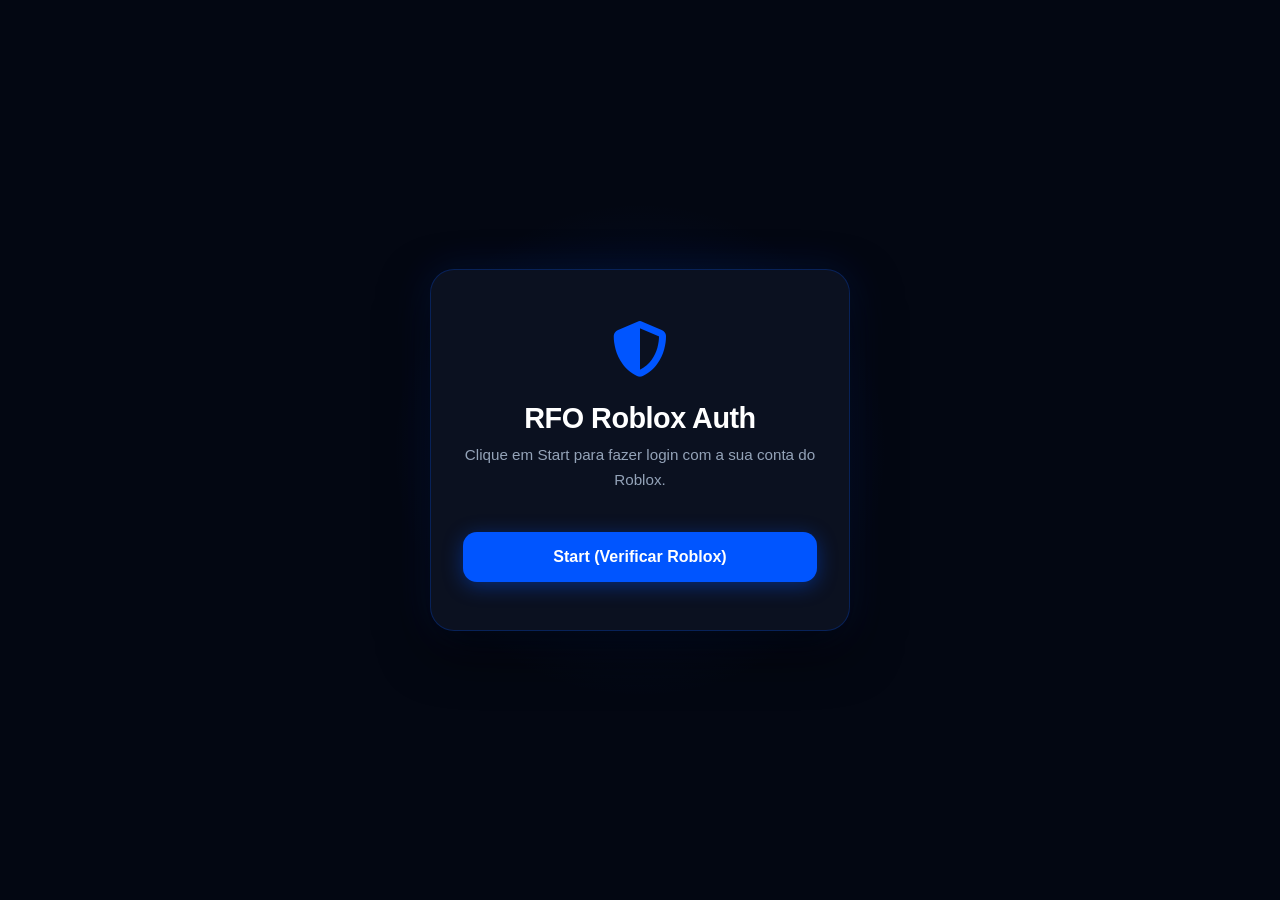
==== commit aadcd367: "Atualizar o index.html" ====
--- a/index.html
+++ b/index.html
@@ -132,30 +132,23 @@
     </div>
 
     <script>
-        // CONFIGURAÇÃO DO SEU CLIENT ID DO ROBLOX OAUTH
-        const ROBLOX_CLIENT_ID = "SEU_CLIENT_ID_AQUI"; 
-        const REDIRECT_URI = window.location.origin + window.location.pathname; // URL atual de retorno
+        // SEU CLIENT ID DO ROBLOX INSERIDO AQUI
+        const ROBLOX_CLIENT_ID = "1789859421050070897"; 
+        const REDIRECT_URI = window.location.origin + window.location.pathname;
 
         window.addEventListener('DOMContentLoaded', () => {
             handleOAuthCallback();
             checkVerificationStatus();
         });
 
-        // Verifica se o Roblox redirecionou de volta com o código de autorização na URL
         function handleOAuthCallback() {
             const urlParams = new URLSearchParams(window.location.search);
             const code = urlParams.get('code');
 
             if (code) {
-                // Aqui o Roblox retornou o código com sucesso. 
-                // Salvamos o estado como verificado no navegador:
                 localStorage.setItem('rfo_roblox_verified', 'true');
                 localStorage.setItem('rfo_roblox_code', code);
-                
-                // Limpa a URL para remover o parâmetro 'code'
                 window.history.replaceState({}, document.title, window.location.pathname);
-                
-                // Redireciona para a home
                 window.location.href = "home.html";
             }
         }
@@ -166,10 +159,10 @@
             const statusText = document.getElementById('statusText');
 
             if (isVerified) {
-                statusText.innerText = "Sua conta do Roblox já está verificada e vinculada! Clique em Start para entrar no painel.";
+                statusText.innerText = "Sua conta do Roblox já está verificada! Clique em Start para entrar no painel.";
                 btn.innerText = "Start (Entrar)";
             } else {
-                statusText.innerText = "Clique em Start para fazer login com a sua conta do Roblox através do sistema OAuth.";
+                statusText.innerText = "Clique em Start para fazer login com a sua conta do Roblox.";
                 btn.innerText = "Start (Verificar Roblox)";
             }
         }
@@ -178,22 +171,9 @@
             const isVerified = localStorage.getItem('rfo_roblox_verified') === 'true';
 
             if (isVerified) {
-                // Se já estiver verificado, vai direto para a navegação principal
                 window.location.href = "home.html";
             } else {
-                // Se não estiver verificado, redireciona para a página de autorização oficial do Roblox OAuth
-                if (ROBLOX_CLIENT_ID === "SEU_CLIENT_ID_AQUI") {
-                    alert("Atenção: Por favor, substitua 'SEU_CLIENT_ID_AQUI' no código pelo Client ID real da sua aplicação criada no Portal de Desenvolvedores do Roblox!");
-                    
-                    // Simulação de fallback caso o usuário queira testar sem configurar o Client ID ainda
-                    if (confirm("Deseja simular a verificação do Roblox para testes locais?")) {
-                        localStorage.setItem('rfo_roblox_verified', 'true');
-                        localStorage.setItem('rfo_roblox_user', 'RobloxUser_Test');
-                        window.location.href = "home.html";
-                    }
-                    return;
-                }
-
+                // Redirecionamento oficial para o OAuth do Roblox
                 const robloxOAuthUrl = `https://apis.roblox.com/oauth/v1/authorize?client_id=${ROBLOX_CLIENT_ID}&redirect_uri=${encodeURIComponent(REDIRECT_URI)}&response_type=code&scope=openid+profile`;
                 window.location.href = robloxOAuthUrl;
             }
